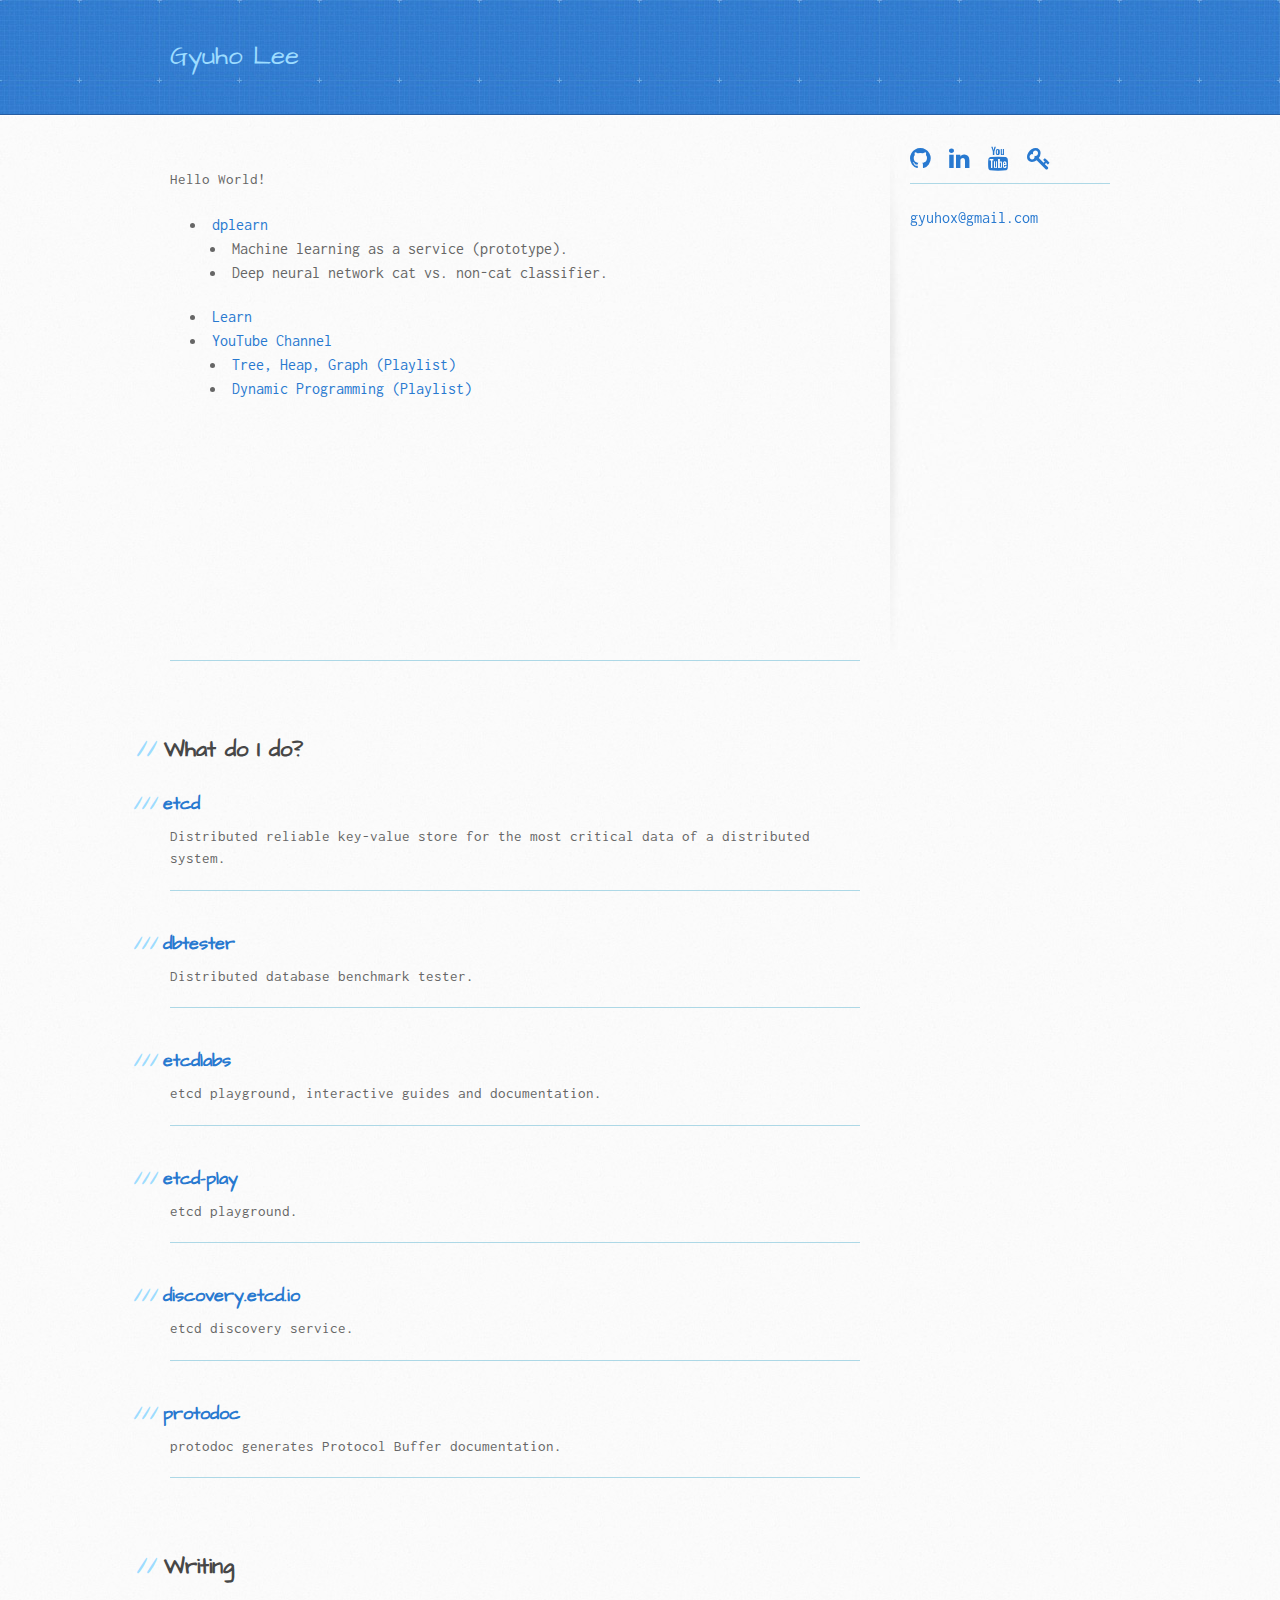
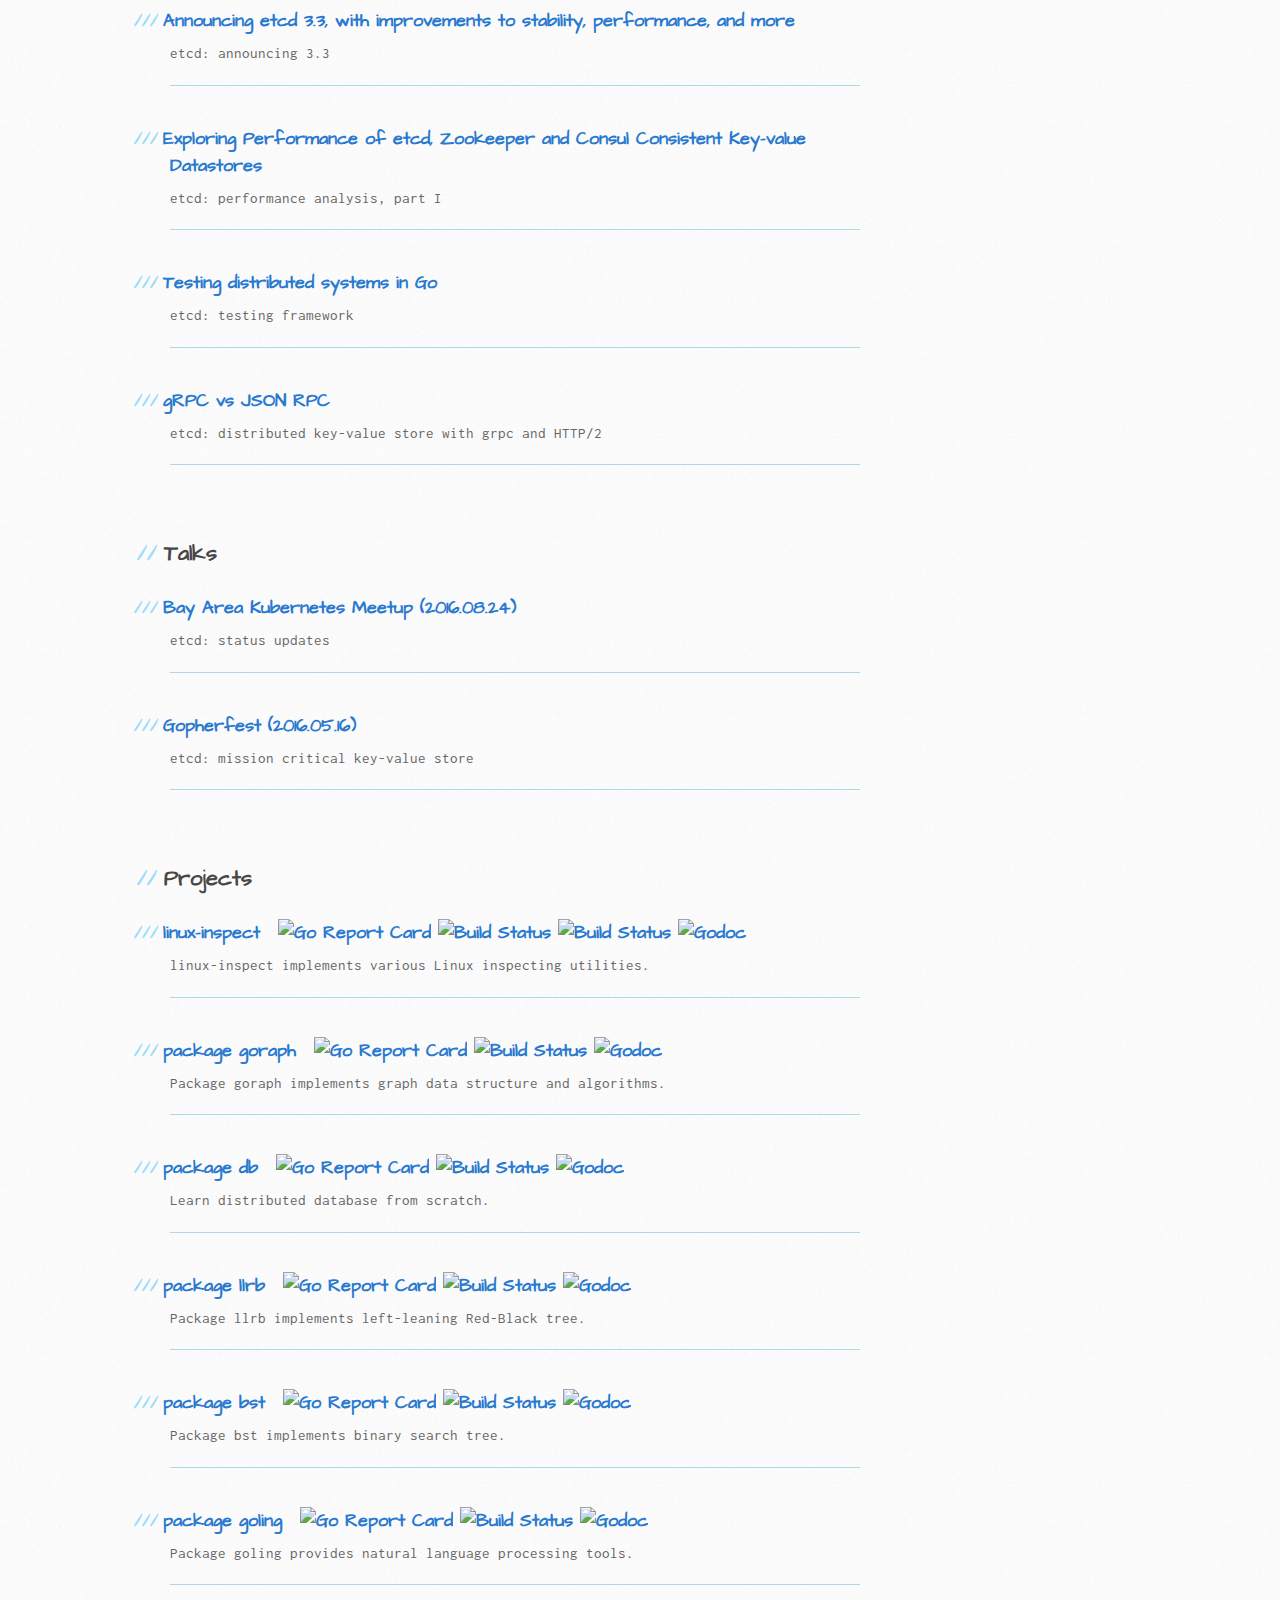
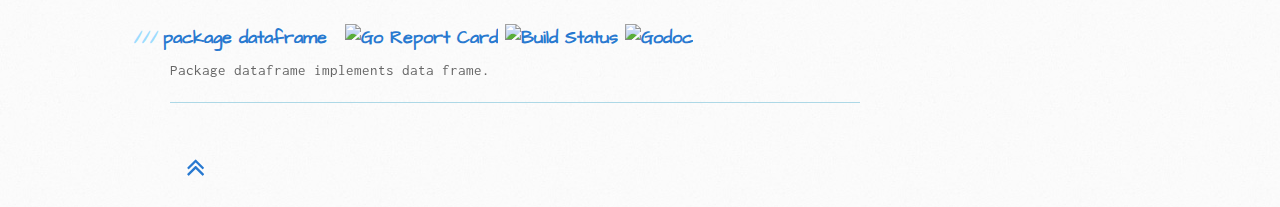
==== index.html @ d78c3a95 "*: update" ====
<!DOCTYPE html>
<html>

<head>
    <meta charset='utf-8'>
    <meta http-equiv="X-UA-Compatible" content="chrome=1">
    <meta name="viewport" content="width=device-width, initial-scale=1, maximum-scale=1">
    <link href='https://fonts.googleapis.com/css?family=Architects+Daughter' rel='stylesheet' type='text/css'>
    <link rel="stylesheet" type="text/css" href="stylesheets/stylesheet.css" media="screen" />
    <link rel="stylesheet" type="text/css" href="stylesheets/pygment_trac.css" media="screen" />
    <link rel="stylesheet" type="text/css" href="stylesheets/print.css" media="print" />
    <link href="//maxcdn.bootstrapcdn.com/font-awesome/4.7.0/css/font-awesome.min.css" rel="stylesheet">
    <link type="text/css" rel="stylesheet" href="http://fonts.googleapis.com/css?family=Inconsolata">
    <style type="text/css">
    body {
        font-family: "Inconsolata", Courier, monospace;
    }

    td,
    th {
        text-align: center;
        vertical-align: middle;
    }

    .special {
        font-family: 'Inconsolata', Courier, monospace;;
        font-size: 16px;
    }

    .thetitle {
        font-family: 'Inconsolata', Courier, monospace;;
        font-weight: 700;
        font-size: 16px;
    }

    .highlight_blue {
        color: #286500;
        font-family: 'Inconsolata', Courier, monospace;;
        font-weight: 400;
        background-color: #EBF5FF;
    }

    .color_text {
        color: #FFFFFF;
        font-family: 'Inconsolata', Courier, monospace;;
        font-weight: 400;
        font-size: 22px;
    }

    .color {
        border: 1px solid #286500;
        color: #286500;
        background-color: #C2E0FF;
    }

    .navbar.transparent.navbar-inverse {
        -khtml-opacity: .85;
        -moz-opacity: .85;
        -ms-filter: ”alpha(opacity=85)”;
        filter: alpha(opacity=85);
        filter: progid: DXImageTransform.Microsoft.Alpha(opacity=0.85);
        opacity: .85;
    }

    .navbar a:hover {
        color: #0000E6 !important;
    }

    hr {
        border: solid #ADD8E6;
        size: 0.5px;
        border-width: 1px 0 0;
        clear: both;
        margin: 12px 0;
        height: 0;
    }
    </style>
    <title>Gyuho Lee</title>
</head>

<body>
    <header>
        <div class="inner">
            <h2>Gyuho Lee</h2>
        </div>
    </header>
    <div id="content-wrapper">
        <div class="inner clearfix">
            <section id="main-content">
                <br>Hello World!
                <br>
                <br>
                <ul>
                    <li class="special"><a href="https://github.com/gyuho/dplearn" target="_blank"><b>dplearn</b></a>
                    <ul>
                        <li class="special">Machine learning as a service (prototype).</li>
                        <li class="special">Deep neural network cat vs. non-cat classifier.</li>
                    </ul>
                    <li class="special"><a href="https://github.com/gyuho/learn" target="_blank"><b>Learn</b></a>
                    </li>
                    <li class="special"><a href="https://youtube.com/c/GyuhoLeeLearn" target="_blank">YouTube Channel</a>
                    </li>
                    <ul>
                        <li class="special"><a href="http://www.youtube.com/watch?v=NdfIfxTsVDo&list=PLT6aABhFfinvsSn1H195JLuHaXNS6UVhf" target="_blank">Tree, Heap, Graph (Playlist)</a>
                        </li>
                        <li class="special"><a href="https://www.youtube.com/watch?v=aEIhvv5p-V8&index=2&list=PLT6aABhFfintuJlJ1HsSG2Qs13fdxP5T9" target="_blank">Dynamic Programming (Playlist)</a>
                        </li>
                    </ul>
                </ul>
                <iframe width="420" height="220" src="//www.youtube.com/embed/ImMnYq2zP4Y?list=PLT6aABhFfinvsSn1H195JLuHaXNS6UVhf" frameborder="0" allowfullscreen></iframe>

                <hr>

                <br><br>
                <h2>What do I do?</h2>
                <h3 class="thetitle"><a href="https://github.com/coreos/etcd" target="_blank">etcd</a> &thinsp;
                </h3>
                <p>Distributed reliable key-value store for the most critical data of a distributed system.</p>
                <hr>

                <h3 class="thetitle"><a href="https://github.com/coreos/dbtester" target="_blank">dbtester</a> &thinsp;
                </h3>
                <p>Distributed database benchmark tester.</p>
                <hr>

                <h3 class="thetitle"><a href="https://github.com/coreos/etcdlabs" target="_blank">etcdlabs</a> &thinsp;
                </h3>
                <p>etcd playground, interactive guides and documentation.</p>
                <hr>

                <h3 class="thetitle"><a href="https://github.com/coreos/etcd-play" target="_blank">etcd-play</a> &thinsp;
                </h3>
                <p>etcd playground.</p>
                <hr>

                <h3 class="thetitle"><a href="https://github.com/coreos/discovery.etcd.io" target="_blank">discovery.etcd.io</a> &thinsp;
                </h3>
                <p>etcd discovery service.</p>
                <hr>

                <h3 class="thetitle"><a href="https://github.com/coreos/protodoc" target="_blank">protodoc</a> &thinsp;
                </h3>
                <p>protodoc generates Protocol Buffer documentation.</p>
                <hr>

                <br><br>
                <h2>Writing</h2>
                <h3 class="thetitle"><a href="https://coreos.com/blog/announcing-etcd-3.3" target="_blank">Announcing etcd 3.3, with improvements to stability, performance, and more</a> &thinsp;
                </h3>
                <p>etcd: announcing 3.3</p>
                <hr>
                <h3 class="thetitle"><a href="https://coreos.com/blog/performance-of-etcd.html" target="_blank">Exploring Performance of etcd, Zookeeper and Consul Consistent Key-value Datastores</a> &thinsp;
                </h3>
                <p>etcd: performance analysis, part I</p>
                <hr>
                <h3 class="thetitle"><a href="https://blog.gopheracademy.com/advent-2016/testing-distributed-systems-in-go/" target="_blank">Testing distributed systems in Go</a> &thinsp;
                </h3>
                <p>etcd: testing framework</p>
                <hr>
                <h3 class="thetitle"><a href="https://blog.gopheracademy.com/advent-2015/etcd-distributed-key-value-store-with-grpc-http2" target="_blank">gRPC vs JSON RPC</a> &thinsp;
                </h3>
                <p>etcd: distributed key-value store with grpc and HTTP/2</p>
                <hr>

                <br>
                <br>
                <h2>Talks</h2>
                <h3 class="thetitle"><a href="https://github.com/gyuho/presentations/tree/master/20160824-kubernetes-etcd" target="_blank">Bay Area Kubernetes Meetup (2016.08.24)</a> &thinsp;
                </h3>
                <p>etcd: status updates</p>
                <hr>
                <h3 class="thetitle"><a href="https://github.com/gyuho/presentations/tree/master/20160516-gopherfest-etcd" target="_blank">Gopherfest (2016.05.16)</a> &thinsp;
                </h3>
                <p>etcd: mission critical key-value store</p>
                <hr>

                <br><br>
                <h2>Projects</h2>
                <h3 class="thetitle"><a href="https://github.com/gyuho/linux-inspect" target="_blank">linux-inspect</a> &thinsp;
                <a href="https://goreportcard.com/report/github.com/gyuho/linux-inspect"><img src="https://camo.githubusercontent.com/5d555a180763f8ce2819b44d2715c501bd448de2/68747470733a2f2f676f7265706f7274636172642e636f6d2f62616467652f6769746875622e636f6d2f677975686f2f6c696e75782d696e73706563743f7374796c653d666c61742d737175617265" alt="Go Report Card" data-canonical-src="https://goreportcard.com/badge/github.com/gyuho/linux-inspect?style=flat-square" style="max-width:100%;"></a>
                <a href="https://travis-ci.org/gyuho/linux-inspect"><img src="https://camo.githubusercontent.com/d65935c966630b567f6fa9637602330c527e77ed/68747470733a2f2f696d672e736869656c64732e696f2f7472617669732f677975686f2f6c696e75782d696e73706563742e7376673f7374796c653d666c61742d737175617265" alt="Build Status" data-canonical-src="https://img.shields.io/travis/gyuho/linux-inspect.svg?style=flat-square" style="max-width:100%;"></a>
                <a href="https://semaphoreci.com/gyuho/linux-inspect"><img src="https://camo.githubusercontent.com/c398b98b5f3c53ce2d57d6e1a44cf84f8108b43b/68747470733a2f2f73656d6170686f726563692e636f6d2f6170692f76312f677975686f2f6c696e75782d696e73706563742f6272616e636865732f6d61737465722f736869656c64735f62616467652e737667" alt="Build Status" data-canonical-src="https://semaphoreci.com/api/v1/gyuho/linux-inspect/branches/master/shields_badge.svg" style="max-width:100%;"></a>
                <a href="https://godoc.org/github.com/gyuho/linux-inspect"><img src="https://camo.githubusercontent.com/5986223ab85b4d7d9ec311c65a8b8af8ee8a4bc5/68747470733a2f2f696d672e736869656c64732e696f2f62616467652f676f646f632d646f63756d656e746174696f6e2d626c75652e7376673f7374796c653d666c61742d737175617265" alt="Godoc" data-canonical-src="https://img.shields.io/badge/godoc-documentation-blue.svg?style=flat-square" style="max-width:100%;"></a>
                </h3>
                <p>linux-inspect implements various Linux inspecting utilities.</p>
                <hr>

                <h3 class="thetitle"><a href="https://github.com/gyuho/goraph" target="_blank">package goraph</a> &thinsp;
                <a href="https://goreportcard.com/report/github.com/gyuho/goraph"><img src="https://camo.githubusercontent.com/4e1bf2922145932aaed36876346e83d002cad6f3/68747470733a2f2f676f7265706f7274636172642e636f6d2f62616467652f6769746875622e636f6d2f677975686f2f676f726170683f7374796c653d666c61742d737175617265" alt="Go Report Card" data-canonical-src="https://goreportcard.com/badge/github.com/gyuho/goraph?style=flat-square" style="max-width:100%;"></a>
                <a href="https://travis-ci.org/gyuho/goraph"><img src="https://camo.githubusercontent.com/330ac010770a154537c596266cf6d3e59b4e134b/68747470733a2f2f696d672e736869656c64732e696f2f7472617669732f677975686f2f676f726170682e7376673f7374796c653d666c61742d737175617265" alt="Build Status" data-canonical-src="https://img.shields.io/travis/gyuho/goraph.svg?style=flat-square" style="max-width:100%;"></a>
                <a href="https://godoc.org/github.com/gyuho/goraph"><img src="https://camo.githubusercontent.com/5986223ab85b4d7d9ec311c65a8b8af8ee8a4bc5/68747470733a2f2f696d672e736869656c64732e696f2f62616467652f676f646f632d646f63756d656e746174696f6e2d626c75652e7376673f7374796c653d666c61742d737175617265" alt="Godoc" data-canonical-src="https://img.shields.io/badge/godoc-documentation-blue.svg?style=flat-square" style="max-width:100%;"></a>
                </h3>
                <p>Package goraph implements graph data structure and algorithms.</p>
                <hr>

                <h3 class="thetitle"><a href="https://github.com/gyuho/db" target="_blank">package db</a> &thinsp;
                <a href="https://goreportcard.com/report/github.com/gyuho/db"><img src="https://camo.githubusercontent.com/7107f42b9d67436ce9a9d61c0f968e2399230a73/68747470733a2f2f676f7265706f7274636172642e636f6d2f62616467652f6769746875622e636f6d2f677975686f2f64623f7374796c653d666c61742d737175617265" alt="Go Report Card" data-canonical-src="https://goreportcard.com/badge/github.com/gyuho/db?style=flat-square" style="max-width:100%;"></a>
                <a href="https://travis-ci.org/gyuho/db"><img src="https://camo.githubusercontent.com/a3ba9493a6052799d8a85822b6bfe683d952c2b3/68747470733a2f2f696d672e736869656c64732e696f2f7472617669732f677975686f2f64622e7376673f7374796c653d666c61742d737175617265" alt="Build Status" data-canonical-src="https://img.shields.io/travis/gyuho/db.svg?style=flat-square" style="max-width:100%;"></a>
                <a href="https://godoc.org/github.com/gyuho/db"><img src="https://camo.githubusercontent.com/5986223ab85b4d7d9ec311c65a8b8af8ee8a4bc5/68747470733a2f2f696d672e736869656c64732e696f2f62616467652f676f646f632d646f63756d656e746174696f6e2d626c75652e7376673f7374796c653d666c61742d737175617265" alt="Godoc" data-canonical-src="https://img.shields.io/badge/godoc-documentation-blue.svg?style=flat-square" style="max-width:100%;"></a>
                </h3>
                <p>Learn distributed database from scratch.</p>
                <hr>

                <h3 class="thetitle"><a href="https://github.com/gyuho/llrb" target="_blank">package llrb</a> &thinsp;
                <a href="https://goreportcard.com/report/github.com/gyuho/llrb"><img src="https://camo.githubusercontent.com/a4ab9911a2c8b4e21833f84b154ecbff38fb00d8/68747470733a2f2f676f7265706f7274636172642e636f6d2f62616467652f6769746875622e636f6d2f677975686f2f6c6c72623f7374796c653d666c61742d737175617265" alt="Go Report Card" data-canonical-src="https://goreportcard.com/badge/github.com/gyuho/llrb?style=flat-square" style="max-width:100%;"></a>
                <a href="https://travis-ci.org/gyuho/llrb"><img src="https://camo.githubusercontent.com/0bf5b34ec506a2b9ebfee709fb8671e422ca2f50/68747470733a2f2f696d672e736869656c64732e696f2f7472617669732f677975686f2f6c6c72622e7376673f7374796c653d666c61742d737175617265" alt="Build Status" data-canonical-src="https://img.shields.io/travis/gyuho/llrb.svg?style=flat-square" style="max-width:100%;"></a>
                <a href="https://godoc.org/github.com/gyuho/llrb"><img src="https://camo.githubusercontent.com/5986223ab85b4d7d9ec311c65a8b8af8ee8a4bc5/68747470733a2f2f696d672e736869656c64732e696f2f62616467652f676f646f632d646f63756d656e746174696f6e2d626c75652e7376673f7374796c653d666c61742d737175617265" alt="Godoc" data-canonical-src="https://img.shields.io/badge/godoc-documentation-blue.svg?style=flat-square" style="max-width:100%;"></a>
                </h3>
                <p>Package llrb implements left-leaning Red-Black tree.</p>
                <hr>

                <h3 class="thetitle"><a href="https://github.com/gyuho/bst" target="_blank">package bst</a> &thinsp;
                <a href="https://goreportcard.com/report/github.com/gyuho/bst"><img src="https://camo.githubusercontent.com/5cb9d10e1e3dafe578513b61b21b6aefd237c63e/68747470733a2f2f676f7265706f7274636172642e636f6d2f62616467652f6769746875622e636f6d2f677975686f2f6273743f7374796c653d666c61742d737175617265" alt="Go Report Card" data-canonical-src="https://goreportcard.com/badge/github.com/gyuho/bst?style=flat-square" style="max-width:100%;"></a>
                <a href="https://travis-ci.org/gyuho/bst"><img src="https://camo.githubusercontent.com/2ee0be16a70287ebe74040ab260ca09e997acc09/68747470733a2f2f696d672e736869656c64732e696f2f7472617669732f677975686f2f6273742e7376673f7374796c653d666c61742d737175617265" alt="Build Status" data-canonical-src="https://img.shields.io/travis/gyuho/bst.svg?style=flat-square" style="max-width:100%;"></a>
                <a href="https://godoc.org/github.com/gyuho/bst"><img src="https://camo.githubusercontent.com/5986223ab85b4d7d9ec311c65a8b8af8ee8a4bc5/68747470733a2f2f696d672e736869656c64732e696f2f62616467652f676f646f632d646f63756d656e746174696f6e2d626c75652e7376673f7374796c653d666c61742d737175617265" alt="Godoc" data-canonical-src="https://img.shields.io/badge/godoc-documentation-blue.svg?style=flat-square" style="max-width:100%;"></a>
                </h3>
                <p>Package bst implements binary search tree.</p>
                <hr>

                <h3 class="thetitle"><a href="https://github.com/gyuho/goling" target="_blank">package goling</a> &thinsp;
                <a href="https://goreportcard.com/report/github.com/gyuho/goling"><img src="https://camo.githubusercontent.com/d3f70e07b775cd545bef6b81d2f209ad51d7c952/68747470733a2f2f676f7265706f7274636172642e636f6d2f62616467652f6769746875622e636f6d2f677975686f2f676f6c696e673f7374796c653d666c61742d737175617265" alt="Go Report Card" data-canonical-src="https://goreportcard.com/badge/github.com/gyuho/goling?style=flat-square" style="max-width:100%;"></a>
                <a href="https://travis-ci.org/gyuho/goling"><img src="https://camo.githubusercontent.com/baf18d2b693a431d95b433ede3b7f969f77c0afe/68747470733a2f2f696d672e736869656c64732e696f2f7472617669732f677975686f2f676f6c696e672e7376673f7374796c653d666c61742d737175617265" alt="Build Status" data-canonical-src="https://img.shields.io/travis/gyuho/goling.svg?style=flat-square" style="max-width:100%;"></a>
                <a href="https://godoc.org/github.com/gyuho/goling"><img src="https://camo.githubusercontent.com/5986223ab85b4d7d9ec311c65a8b8af8ee8a4bc5/68747470733a2f2f696d672e736869656c64732e696f2f62616467652f676f646f632d646f63756d656e746174696f6e2d626c75652e7376673f7374796c653d666c61742d737175617265" alt="Godoc" data-canonical-src="https://img.shields.io/badge/godoc-documentation-blue.svg?style=flat-square" style="max-width:100%;"></a>
                </h3>
                <p>Package goling provides natural language processing tools.</p>
                <hr>

                <h3 class="thetitle"><a href="https://github.com/gyuho/dataframe" target="_blank">package dataframe</a> &thinsp;
                <a href="https://goreportcard.com/report/github.com/gyuho/dataframe"><img src="https://camo.githubusercontent.com/3a8b36e18fc55ba46ca813d058fd2c87322889fd/68747470733a2f2f676f7265706f7274636172642e636f6d2f62616467652f6769746875622e636f6d2f677975686f2f646174616672616d653f7374796c653d666c61742d737175617265" alt="Go Report Card" data-canonical-src="https://goreportcard.com/badge/github.com/gyuho/dataframe?style=flat-square" style="max-width:100%;"></a>
                <a href="https://travis-ci.org/gyuho/dataframe"><img src="https://camo.githubusercontent.com/92406fd638f1ca933a1979a2d02d33c274e556ad/68747470733a2f2f696d672e736869656c64732e696f2f7472617669732f677975686f2f646174616672616d652e7376673f7374796c653d666c61742d737175617265" alt="Build Status" data-canonical-src="https://img.shields.io/travis/gyuho/dataframe.svg?style=flat-square" style="max-width:100%;"></a>
                <a href="https://godoc.org/github.com/gyuho/dataframe"><img src="https://camo.githubusercontent.com/5986223ab85b4d7d9ec311c65a8b8af8ee8a4bc5/68747470733a2f2f696d672e736869656c64732e696f2f62616467652f676f646f632d646f63756d656e746174696f6e2d626c75652e7376673f7374796c653d666c61742d737175617265" alt="Godoc" data-canonical-src="https://img.shields.io/badge/godoc-documentation-blue.svg?style=flat-square" style="max-width:100%;"></a>
                </h3>
                <p>Package dataframe implements data frame.</p>
                <hr>

                <br>&thinsp;
                <a href="#top"><i class="fa fa-angle-double-up fa-2x"></i></a>
            </section>
            <aside id="sidebar">
                <a href="https://github.com/gyuho" target="_blank"><i class="fa fa-github fa-2x"></i></a> &thinsp;
                <a href="https://linkedin.com/in/gyuho" target="_blank"><i class="fa fa-linkedin fa-2x"></i></a> &thinsp;
                <a href="https://youtube.com/c/GyuhoLeeLearn" target="_blank"><i class="fa fa-youtube fa-2x"></i></a> &thinsp;
                <a href="https://keybase.io/gyuho" target="_blank"><i class="fa fa-key fa-2x"></i></a> &thinsp;
                <!-- <a href="https://twitter.com/gyuhox" target="_blank"><i class="fa fa-twitter fa-2x"></i></a> &thinsp; -->
                <hr>
                <p class="special"><a href="mailto:gyuhox@gmail.com" target="_blank"><i>gyuhox@gmail.com</i></a></p>
            </aside>
        </div>
    </div>
</body>

</html>
---- stylesheets/stylesheet.css ----
/* http://meyerweb.com/eric/tools/css/reset/ 
   v2.0 | 20110126
   License: none (public domain)
*/
html, body, div, span, applet, object, iframe,
h1, h2, h3, h4, h5, h6, p, blockquote, pre,
a, abbr, acronym, address, big, cite, code,
del, dfn, em, img, ins, kbd, q, s, samp,
small, strike, strong, sub, sup, tt, var,
b, u, i, center,
dl, dt, dd, ol, ul, li,
fieldset, form, label, legend,
table, caption, tbody, tfoot, thead, tr, th, td,
article, aside, canvas, details, embed, 
figure, figcaption, footer, header, hgroup, 
menu, nav, output, ruby, section, summary,
time, mark, audio, video {
	margin: 0;
	padding: 0;
	border: 0;
	font-size: 100%;
	font: inherit;
	vertical-align: baseline;
}
/* HTML5 display-role reset for older browsers */
article, aside, details, figcaption, figure, 
footer, header, hgroup, menu, nav, section {
	display: block;
}
body {
	line-height: 1;
}
ol, ul {
	list-style: none;
}
blockquote, q {
	quotes: none;
}
blockquote:before, blockquote:after,
q:before, q:after {
	content: '';
	content: none;
}
table {
	border-collapse: collapse;
	border-spacing: 0;
}

/* LAYOUT STYLES */
body {
  font-size: 15px;
  line-height: 1.5; 
  background: #fafafa url(../images/body-bg.jpg) 0 0 repeat;
  font-family: 'Helvetica Neue', Helvetica, Arial, serif;
  font-weight: 400;
  color: #666;
}

a {
  color: #2879d0;
}
a:hover {
  color: #2268b2;
}

header {
  padding-top: 40px;
  padding-bottom: 40px;
  font-family: 'Architects Daughter', 'Helvetica Neue', Helvetica, Arial, serif; 
  background: #2e7bcf url(../images/header-bg.jpg) 0 0 repeat-x;
  border-bottom: solid 1px #275da1;
}

header h1 {
  letter-spacing: -1px;
  font-size: 72px;
  color: #fff;
  line-height: 1;
  margin-bottom: 0.2em;
  width: 540px;
}

header h2 {
  font-size: 26px;
  color: #9ddcff;
  font-weight: normal;
  line-height: 1.3;
  width: 540px;
  letter-spacing: 0;
}

.inner {
  position: relative;
  width: 940px;
  margin: 0 auto;
}

#content-wrapper {
  border-top: solid 1px #fff;
  padding-top: 30px;
}

#main-content {
  width: 690px;
  float: left;
}

#main-content img {
  max-width: 100%;
}

aside#sidebar {
  width: 200px;
  padding-left: 20px;
  min-height: 504px;
  float: right;
  background: transparent url(../images/sidebar-bg.jpg) 0 0 no-repeat;
  font-size: 12px;
  line-height: 1.3;
}

aside#sidebar p.repo-owner,
aside#sidebar p.repo-owner a {
  font-weight: bold;
}

#downloads {
  margin-bottom: 40px;
}

a.button {
  width: 134px;
  height: 58px;
  line-height: 1.2;
  font-size: 23px;
  color: #fff;
  padding-left: 68px;
  padding-top: 22px;
  font-family: 'Architects Daughter', 'Helvetica Neue', Helvetica, Arial, serif; 
}
a.button small {
  display: block;
  font-size: 11px;
}
header a.button {
  position: absolute;
  right: 0;
  top: 0;
  background: transparent url(../images/github-button.png) 0 0 no-repeat;
}
aside a.button {
  width: 138px;
  padding-left: 64px;
  display: block;
  background: transparent url(../images/download-button.png) 0 0 no-repeat;
  margin-bottom: 20px;
  font-size: 21px;
}

code, pre {
  font-family: Monaco, "Bitstream Vera Sans Mono", "Lucida Console", Terminal, monospace;
  color: #222;
  margin-bottom: 30px;
  font-size: 13px;
}

code {
  background-color: #f2f8fc;
  border: solid 1px #dbe7f3;
  padding: 0 3px;
}

pre {
  padding: 20px;
  background: #fff;
  text-shadow: none;
  overflow: auto;
  border: solid 1px #f2f2f2;
}
pre code {
  color: #2879d0;
  background-color: #fff;
  border: none;
  padding: 0;
}

ul, ol, dl {
  margin-bottom: 20px;
}


/* COMMON STYLES */

hr {
  height: 1px;
  line-height: 1px;
  margin-top: 1em;
  padding-bottom: 1em;
  border: none;
  background: transparent 0 0 no-repeat;
}

table {
  width: 100%;
  border: 1px solid #ebebeb;
}

th {
  font-weight: 500;
}

td {
  border: 1px solid #ebebeb;
  text-align: center; 
  font-weight: 300;
}

form {
  background: #f2f2f2;
  padding: 20px;
  
}


/* GENERAL ELEMENT TYPE STYLES */

#main-content h1 {
  font-family: 'Architects Daughter', 'Helvetica Neue', Helvetica, Arial, serif; 
  font-size: 2.8em;
  letter-spacing: -1px;
  color: #474747;
} 

#main-content h1:before {
  content: "/";
  color: #9ddcff;
  padding-right: 0.3em;
  margin-left: -0.9em;
}

#main-content h2 {
  font-family: 'Architects Daughter', 'Helvetica Neue', Helvetica, Arial, serif; 
  font-size: 22px;
  font-weight: bold;
  margin-bottom: 8px;
  color: #474747;
} 
#main-content h2:before {
  content: "//";
  color: #9ddcff;
  padding-right: 0.3em;
  margin-left: -1.5em;
}

#main-content h3 {
  font-family: 'Architects Daughter', 'Helvetica Neue', Helvetica, Arial, serif; 
  font-size: 18px;
  font-weight: bold;
  margin-top: 24px;
  margin-bottom: 8px;
  color: #474747;
} 
 
#main-content h3:before {
  content: "///";
  color: #9ddcff;
  padding-right: 0.3em;
  margin-left: -2em;
}

#main-content h4 {
  font-family: 'Architects Daughter', 'Helvetica Neue', Helvetica, Arial, serif; 
  font-size: 15px;
  font-weight: bold;
  color: #474747;
} 

h4:before {
  content: "////";
  color: #9ddcff;
  padding-right: 0.3em;
  margin-left: -2.8em;
}

#main-content h5 {
  font-family: 'Architects Daughter', 'Helvetica Neue', Helvetica, Arial, serif; 
  font-size: 14px;
  color: #474747;
} 
h5:before {
  content: "/////";
  color: #9ddcff;
  padding-right: 0.3em;
  margin-left: -3.2em;
}

#main-content h6 {
  font-family: 'Architects Daughter', 'Helvetica Neue', Helvetica, Arial, serif; 
  font-size: .8em;
  color: #474747;
} 
h6:before {
  content: "//////";
  color: #9ddcff;
  padding-right: 0.3em;
  margin-left: -3.7em;
}

p {
  margin-bottom: 20px;
}
 
a {
  text-decoration: none;
}

p a {
  font-weight: 400;
}

blockquote {
  font-size: 1.6em;
  border-left: 10px solid #e9e9e9;
  margin-bottom: 20px;
  padding: 0 0 0 30px;
}

ul {
  list-style: disc inside;
  padding-left: 20px;
}

ol {
  list-style: decimal inside;
  padding-left: 3px;
}

dl dd {
  font-style: italic;
  font-weight: 100;
}

footer {
  background: transparent 0 0 no-repeat;
  margin-top: 40px;
  padding-top: 20px;
  padding-bottom: 30px;
  font-size: 13px;
  color: #aaa;
}

footer a {
  color: #666;
}
footer a:hover {
  color: #444;
}

/* MISC */
.clearfix:after {
  clear: both;
  content: '.';
  display: block;
  visibility: hidden;
  height: 0;
}

.clearfix {display: inline-block;}
* html .clearfix {height: 1%;}
.clearfix {display: block;}

/* #Media Queries
================================================== */

/* Smaller than standard 960 (devices and browsers) */
@media only screen and (max-width: 959px) {}

/* Tablet Portrait size to standard 960 (devices and browsers) */
@media only screen and (min-width: 768px) and (max-width: 959px) {
  .inner {
    width: 740px;
  }
  header h1, header h2 {
    width: 340px;
  }
  header h1 {
    font-size: 60px;
  }
  header h2 {
    font-size: 30px;
  }
  #main-content {
    width: 490px;
  }
  #main-content h1:before,
  #main-content h2:before,
  #main-content h3:before,
  #main-content h4:before,
  #main-content h5:before,
  #main-content h6:before {
    content: none;
    padding-right: 0;
    margin-left: 0;
  }
}

/* All Mobile Sizes (devices and browser) */
@media only screen and (max-width: 767px) {
  .inner {
    width: 93%;
  }
  header {
    padding: 20px 0;
  }
  header .inner {
    position: relative;
  }
  header h1, header h2 {
    width: 100%;
  }
  header h1 {
    font-size: 48px;
  }
  header h2 {
    font-size: 24px;
  }
  header a.button {
    background-image: none;
    width: auto;
    height: auto;
    display: inline-block;
    margin-top: 15px;
    padding: 5px 10px;
    position: relative;
    text-align: center;
    font-size: 13px;
    line-height: 1;
    background-color: #9ddcff;
    color: #2879d0;
    -moz-border-radius: 5px;
    -webkit-border-radius: 5px;                     
    border-radius: 5px;    
  }
  header a.button small {
    font-size: 13px;
    display: inline;
  }
  #main-content,
  aside#sidebar {
    float: none;
    width: 100% ! important;
  }
  aside#sidebar {
    background-image: none;
    margin-top: 20px;
    border-top: solid 1px #ddd;
    padding: 20px 0;
    min-height: 0;
  }
  aside#sidebar a.button {
    display: none;
  }
  #main-content h1:before,
  #main-content h2:before,
  #main-content h3:before,
  #main-content h4:before,
  #main-content h5:before,
  #main-content h6:before {
    content: none;
    padding-right: 0;
    margin-left: 0;
  }
}

/* Mobile Landscape Size to Tablet Portrait (devices and browsers) */
@media only screen and (min-width: 480px) and (max-width: 767px) {}

/* Mobile Portrait Size to Mobile Landscape Size (devices and browsers) */
@media only screen and (max-width: 479px) {}
---- stylesheets/pygment_trac.css ----
.highlight  { background: #ffffff; }
.highlight .c { color: #999988; font-style: italic } /* Comment */
.highlight .err { color: #a61717; background-color: #e3d2d2 } /* Error */
.highlight .k { font-weight: bold } /* Keyword */
.highlight .o { font-weight: bold } /* Operator */
.highlight .cm { color: #999988; font-style: italic } /* Comment.Multiline */
.highlight .cp { color: #999999; font-weight: bold } /* Comment.Preproc */
.highlight .c1 { color: #999988; font-style: italic } /* Comment.Single */
.highlight .cs { color: #999999; font-weight: bold; font-style: italic } /* Comment.Special */
.highlight .gd { color: #000000; background-color: #ffdddd } /* Generic.Deleted */
.highlight .gd .x { color: #000000; background-color: #ffaaaa } /* Generic.Deleted.Specific */
.highlight .ge { font-style: italic } /* Generic.Emph */
.highlight .gr { color: #aa0000 } /* Generic.Error */
.highlight .gh { color: #999999 } /* Generic.Heading */
.highlight .gi { color: #000000; background-color: #ddffdd } /* Generic.Inserted */
.highlight .gi .x { color: #000000; background-color: #aaffaa } /* Generic.Inserted.Specific */
.highlight .go { color: #888888 } /* Generic.Output */
.highlight .gp { color: #555555 } /* Generic.Prompt */
.highlight .gs { font-weight: bold } /* Generic.Strong */
.highlight .gu { color: #800080; font-weight: bold; } /* Generic.Subheading */
.highlight .gt { color: #aa0000 } /* Generic.Traceback */
.highlight .kc { font-weight: bold } /* Keyword.Constant */
.highlight .kd { font-weight: bold } /* Keyword.Declaration */
.highlight .kn { font-weight: bold } /* Keyword.Namespace */
.highlight .kp { font-weight: bold } /* Keyword.Pseudo */
.highlight .kr { font-weight: bold } /* Keyword.Reserved */
.highlight .kt { color: #445588; font-weight: bold } /* Keyword.Type */
.highlight .m { color: #009999 } /* Literal.Number */
.highlight .s { color: #d14 } /* Literal.String */
.highlight .na { color: #008080 } /* Name.Attribute */
.highlight .nb { color: #0086B3 } /* Name.Builtin */
.highlight .nc { color: #445588; font-weight: bold } /* Name.Class */
.highlight .no { color: #008080 } /* Name.Constant */
.highlight .ni { color: #800080 } /* Name.Entity */
.highlight .ne { color: #990000; font-weight: bold } /* Name.Exception */
.highlight .nf { color: #990000; font-weight: bold } /* Name.Function */
.highlight .nn { color: #555555 } /* Name.Namespace */
.highlight .nt { color: #000080 } /* Name.Tag */
.highlight .nv { color: #008080 } /* Name.Variable */
.highlight .ow { font-weight: bold } /* Operator.Word */
.highlight .w { color: #bbbbbb } /* Text.Whitespace */
.highlight .mf { color: #009999 } /* Literal.Number.Float */
.highlight .mh { color: #009999 } /* Literal.Number.Hex */
.highlight .mi { color: #009999 } /* Literal.Number.Integer */
.highlight .mo { color: #009999 } /* Literal.Number.Oct */
.highlight .sb { color: #d14 } /* Literal.String.Backtick */
.highlight .sc { color: #d14 } /* Literal.String.Char */
.highlight .sd { color: #d14 } /* Literal.String.Doc */
.highlight .s2 { color: #d14 } /* Literal.String.Double */
.highlight .se { color: #d14 } /* Literal.String.Escape */
.highlight .sh { color: #d14 } /* Literal.String.Heredoc */
.highlight .si { color: #d14 } /* Literal.String.Interpol */
.highlight .sx { color: #d14 } /* Literal.String.Other */
.highlight .sr { color: #009926 } /* Literal.String.Regex */
.highlight .s1 { color: #d14 } /* Literal.String.Single */
.highlight .ss { color: #990073 } /* Literal.String.Symbol */
.highlight .bp { color: #999999 } /* Name.Builtin.Pseudo */
.highlight .vc { color: #008080 } /* Name.Variable.Class */
.highlight .vg { color: #008080 } /* Name.Variable.Global */
.highlight .vi { color: #008080 } /* Name.Variable.Instance */
.highlight .il { color: #009999 } /* Literal.Number.Integer.Long */

.type-csharp .highlight .k { color: #0000FF }
.type-csharp .highlight .kt { color: #0000FF }
.type-csharp .highlight .nf { color: #000000; font-weight: normal }
.type-csharp .highlight .nc { color: #2B91AF }
.type-csharp .highlight .nn { color: #000000 }
.type-csharp .highlight .s { color: #A31515 }
.type-csharp .highlight .sc { color: #A31515 }
---- stylesheets/print.css ----
html, body, div, span, applet, object, iframe,
h1, h2, h3, h4, h5, h6, p, blockquote, pre,
a, abbr, acronym, address, big, cite, code,
del, dfn, em, img, ins, kbd, q, s, samp,
small, strike, strong, sub, sup, tt, var,
b, u, i, center,
dl, dt, dd, ol, ul, li,
fieldset, form, label, legend,
table, caption, tbody, tfoot, thead, tr, th, td,
article, aside, canvas, details, embed, 
figure, figcaption, footer, header, hgroup, 
menu, nav, output, ruby, section, summary,
time, mark, audio, video {
  margin: 0;
  padding: 0;
  border: 0;
  font-size: 100%;
  font: inherit;
  vertical-align: baseline;
}
/* HTML5 display-role reset for older browsers */
article, aside, details, figcaption, figure, 
footer, header, hgroup, menu, nav, section {
  display: block;
}
body {
  line-height: 1;
}
ol, ul {
  list-style: none;
}
blockquote, q {
  quotes: none;
}
blockquote:before, blockquote:after,
q:before, q:after {
  content: '';
  content: none;
}
table {
  border-collapse: collapse;
  border-spacing: 0;
}
body {
  font-size: 13px;
  line-height: 1.5; 
  font-family: 'Helvetica Neue', Helvetica, Arial, serif;
  color: #000;
}

a {
  color: #d5000d;
  font-weight: bold;
}

header {
  padding-top: 35px;
  padding-bottom: 10px;
}

header h1 {
  font-weight: bold;
  letter-spacing: -1px;
  font-size: 48px;
  color: #303030;
  line-height: 1.2;
}

header h2 {
  letter-spacing: -1px;
  font-size: 24px;
  color: #aaa;
  font-weight: normal;
  line-height: 1.3;
}
#downloads {
  display: none;
}
#main_content {
  padding-top: 20px;
}

code, pre {
  font-family: Monaco, "Bitstream Vera Sans Mono", "Lucida Console", Terminal;
  color: #222;
  margin-bottom: 30px;
  font-size: 12px;
}

code {
  padding: 0 3px;
}

pre {
  border: solid 1px #ddd;
  padding: 20px;
  overflow: auto;
}
pre code {
  padding: 0;
}

ul, ol, dl {
  margin-bottom: 20px;
}


/* COMMON STYLES */

table {
  width: 100%;
  border: 1px solid #ebebeb;
}

th {
  font-weight: 500;
}

td {
  border: 1px solid #ebebeb;
  text-align: center; 
  font-weight: 300;
}

form {
  background: #f2f2f2;
  padding: 20px;
  
}


/* GENERAL ELEMENT TYPE STYLES */

h1 {
  font-size: 2.8em;
} 

h2 {
  font-size: 22px;
  font-weight: bold;
  color: #303030;
  margin-bottom: 8px;
} 

h3 {
  color: #d5000d;
  font-size: 18px;
  font-weight: bold;
  margin-bottom: 8px;
} 
 
h4 {
  font-size: 16px;
  color: #303030;
  font-weight: bold;
} 

h5 {
  font-size: 1em;
  color: #303030;
} 

h6 {
  font-size: .8em;
  color: #303030;
} 

p {
  font-weight: 300;
  margin-bottom: 20px;
}
 
a {
  text-decoration: none;
}

p a {
  font-weight: 400;
}

blockquote {
  font-size: 1.6em;
  border-left: 10px solid #e9e9e9;
  margin-bottom: 20px;
  padding: 0 0 0 30px;
}

ul li {
  list-style: disc inside;
  padding-left: 20px;
}

ol li {
  list-style: decimal inside;
  padding-left: 3px;
}

dl dd {
  font-style: italic;
  font-weight: 100;
}

footer {
  margin-top: 40px;
  padding-top: 20px;
  padding-bottom: 30px;
  font-size: 13px;
  color: #aaa;
}

footer a {
  color: #666;
}

/* MISC */
.clearfix:after {
  clear: both;
  content: '.';
  display: block;
  visibility: hidden;
  height: 0;
}

.clearfix {display: inline-block;}
* html .clearfix {height: 1%;}
.clearfix {display: block;}
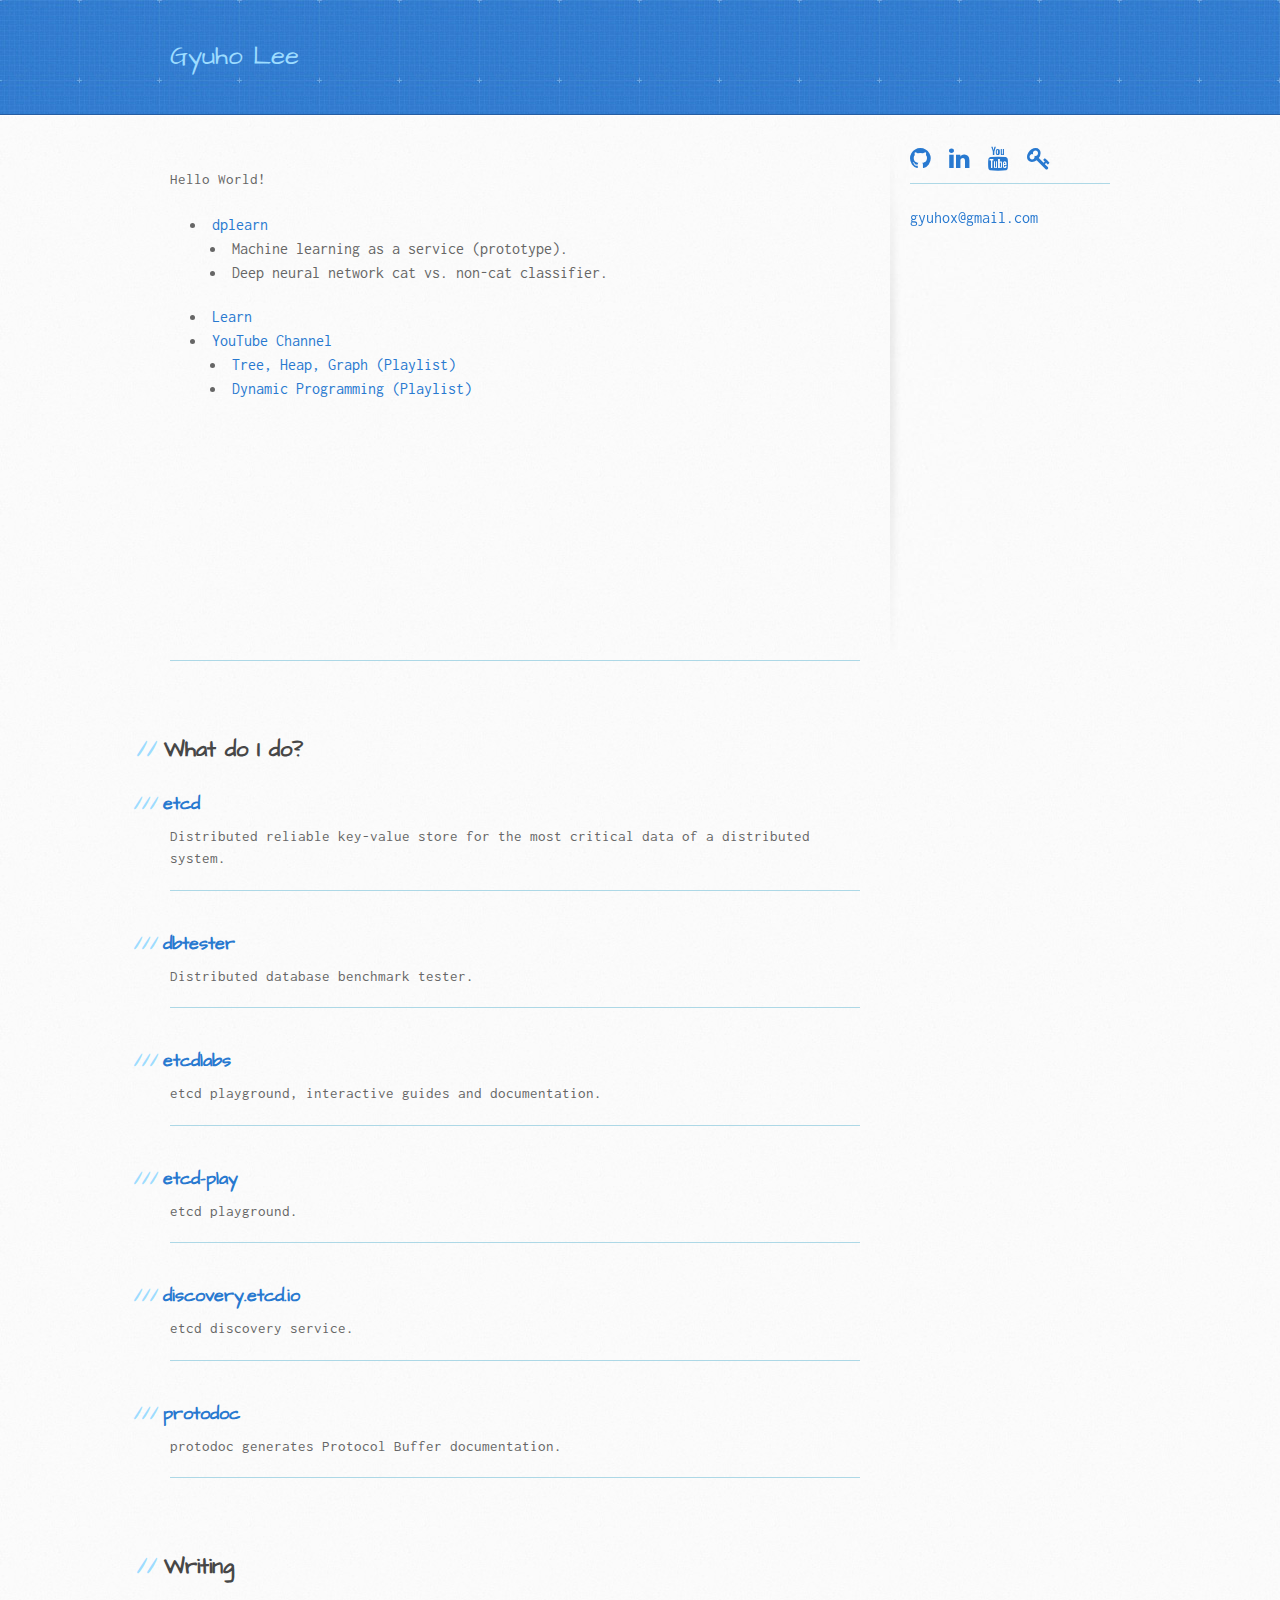
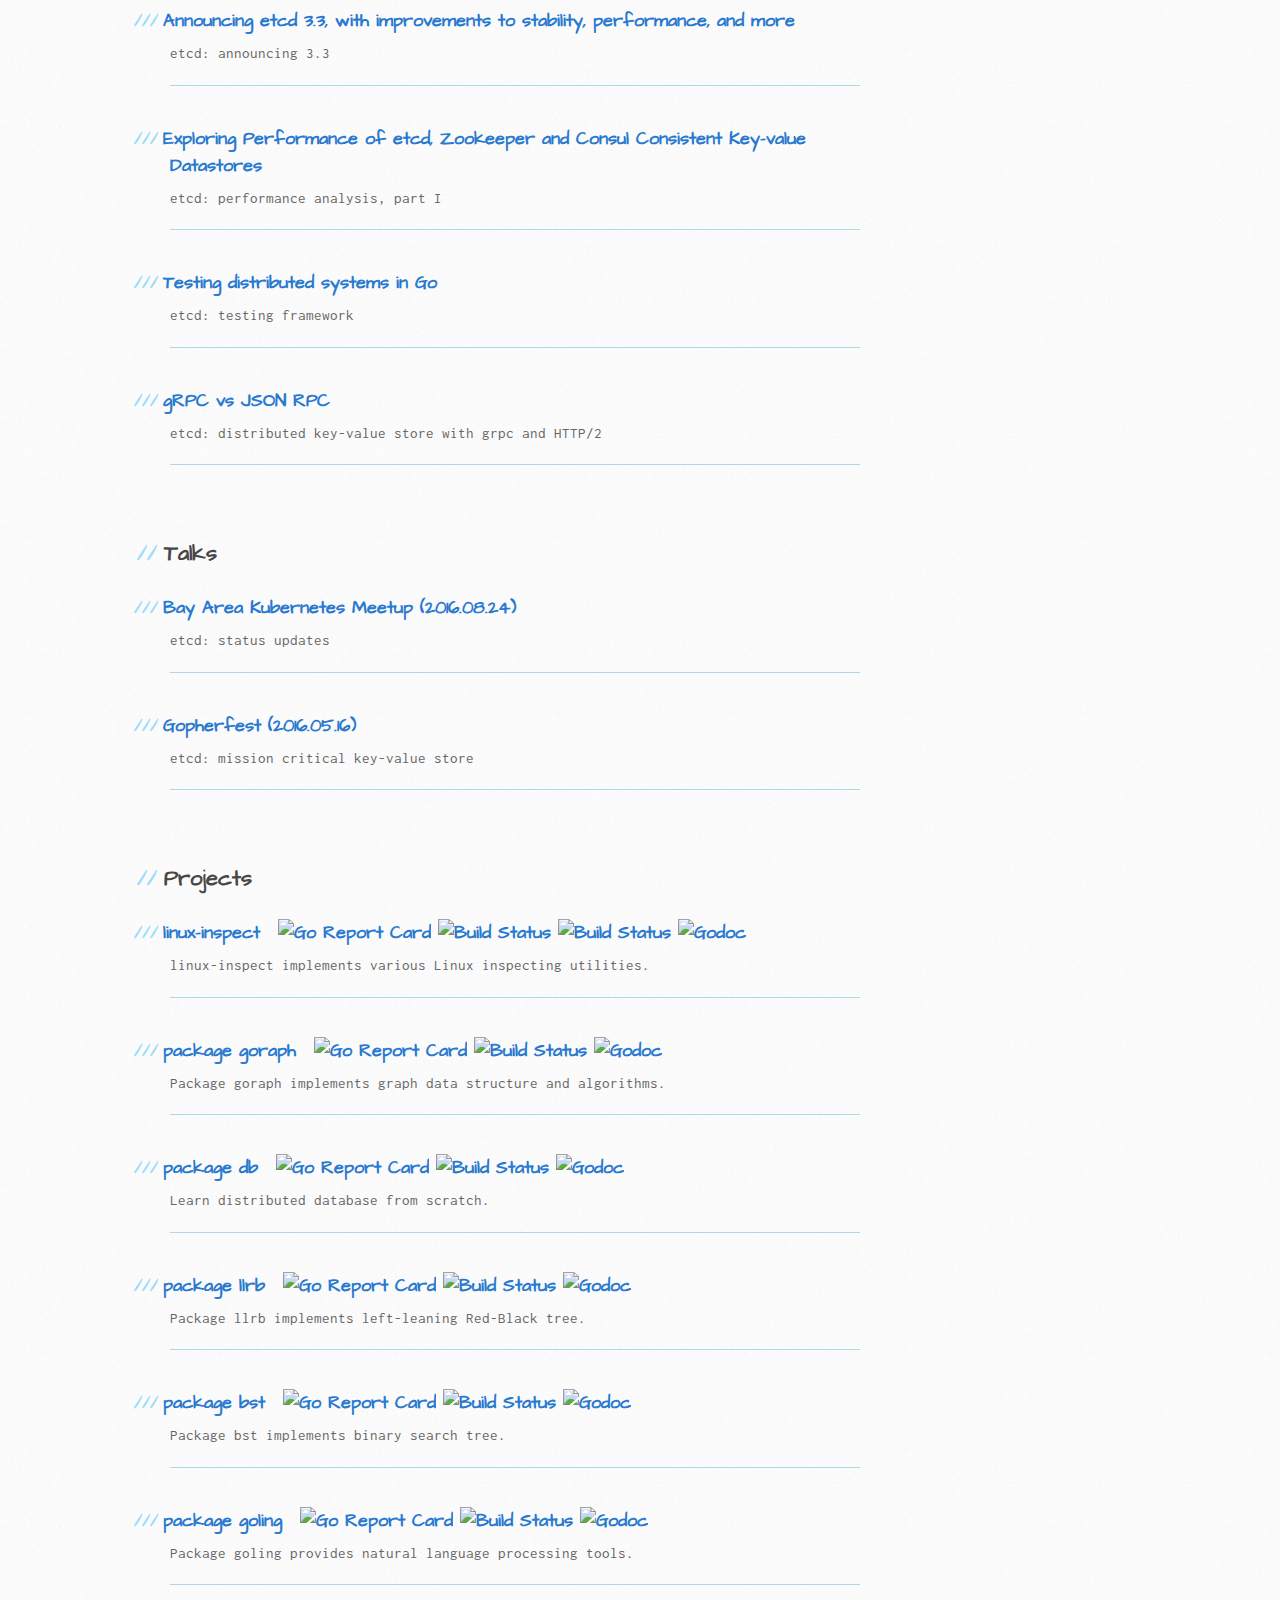
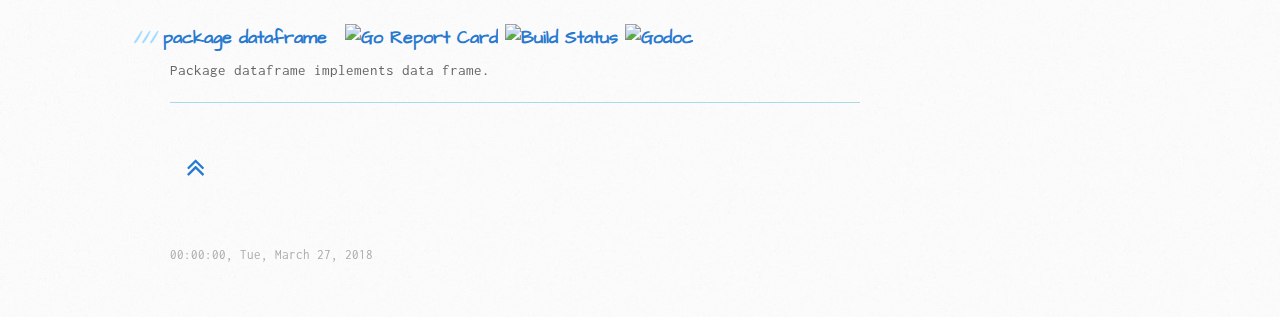
==== commit eb0319d5: "Gyuho Lee: Start!!!!!" ====
--- a/index.html
+++ b/index.html
@@ -235,6 +235,8 @@
 
                 <br>&thinsp;
                 <a href="#top"><i class="fa fa-angle-double-up fa-2x"></i></a>
+                <!-- No Compromise! -->
+                <footer>00:00:00, Tue, March 27, 2018</footer>
             </section>
             <aside id="sidebar">
                 <a href="https://github.com/gyuho" target="_blank"><i class="fa fa-github fa-2x"></i></a> &thinsp;
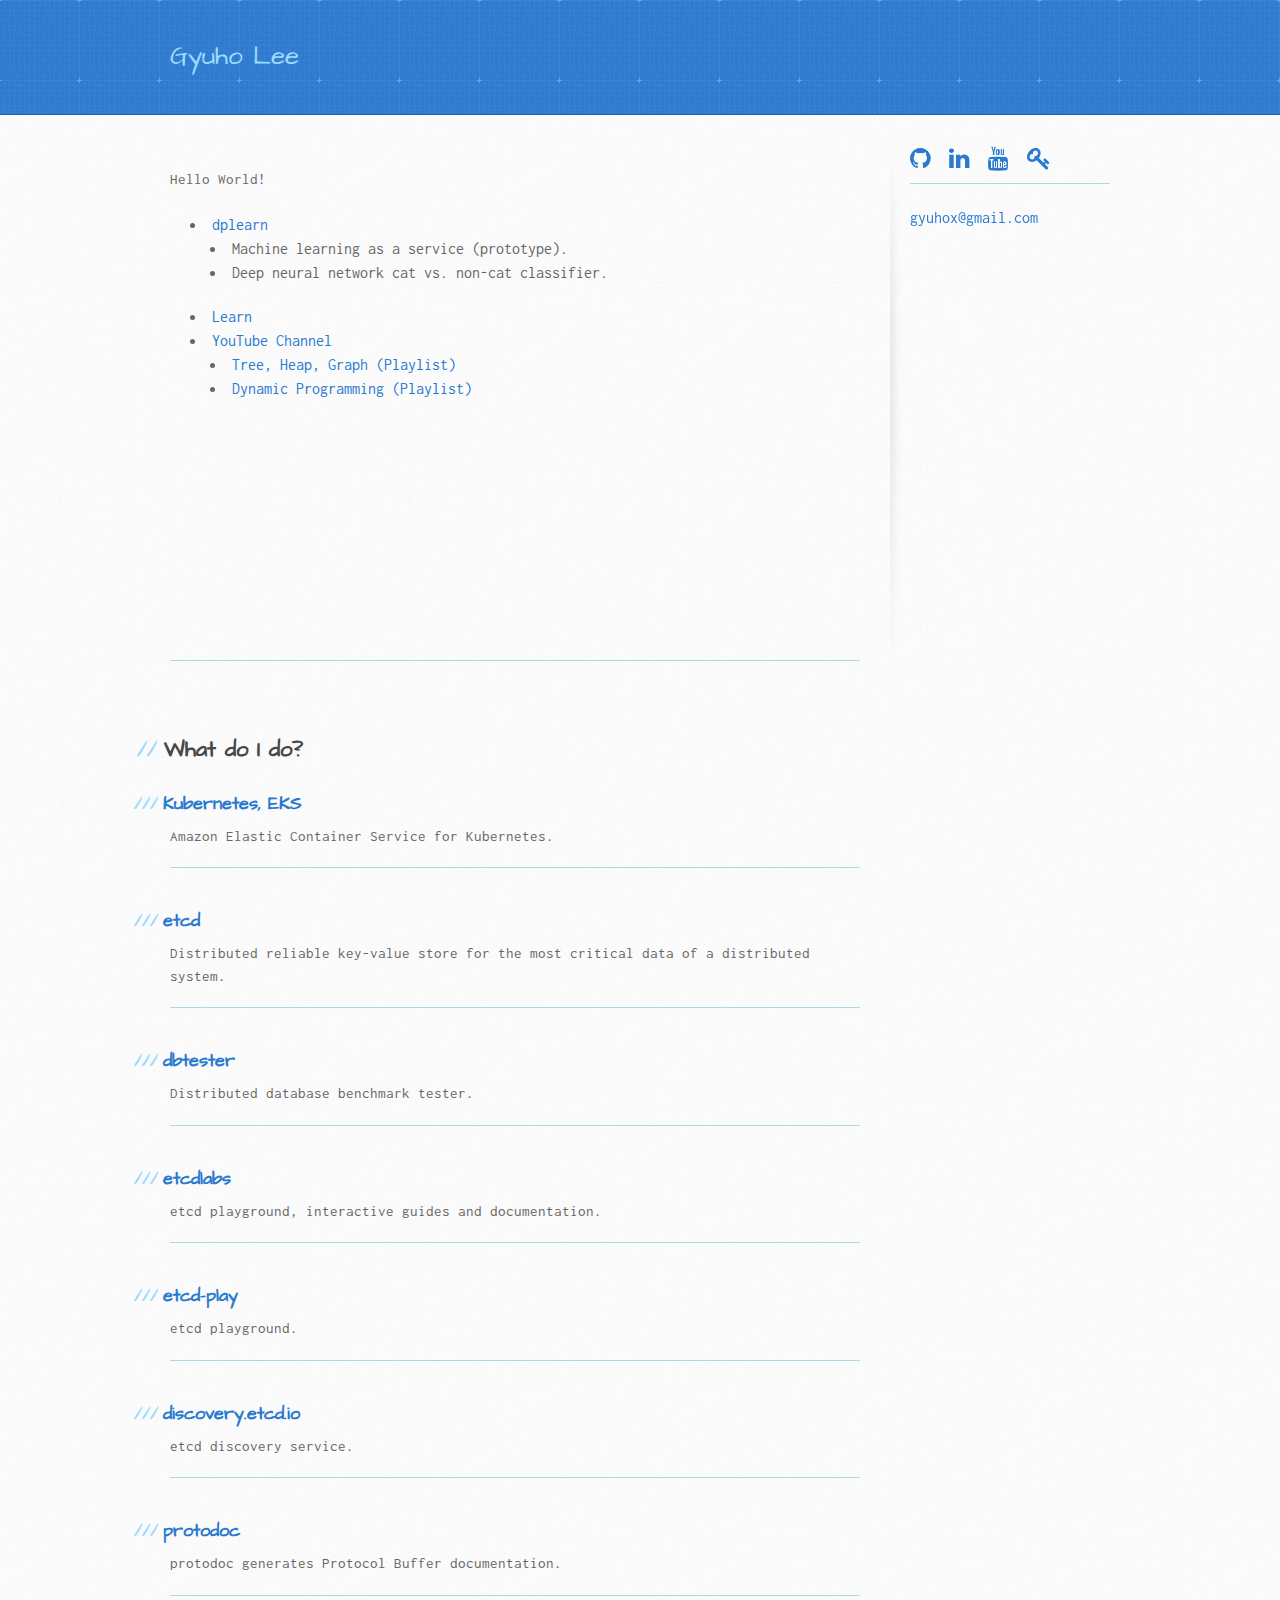
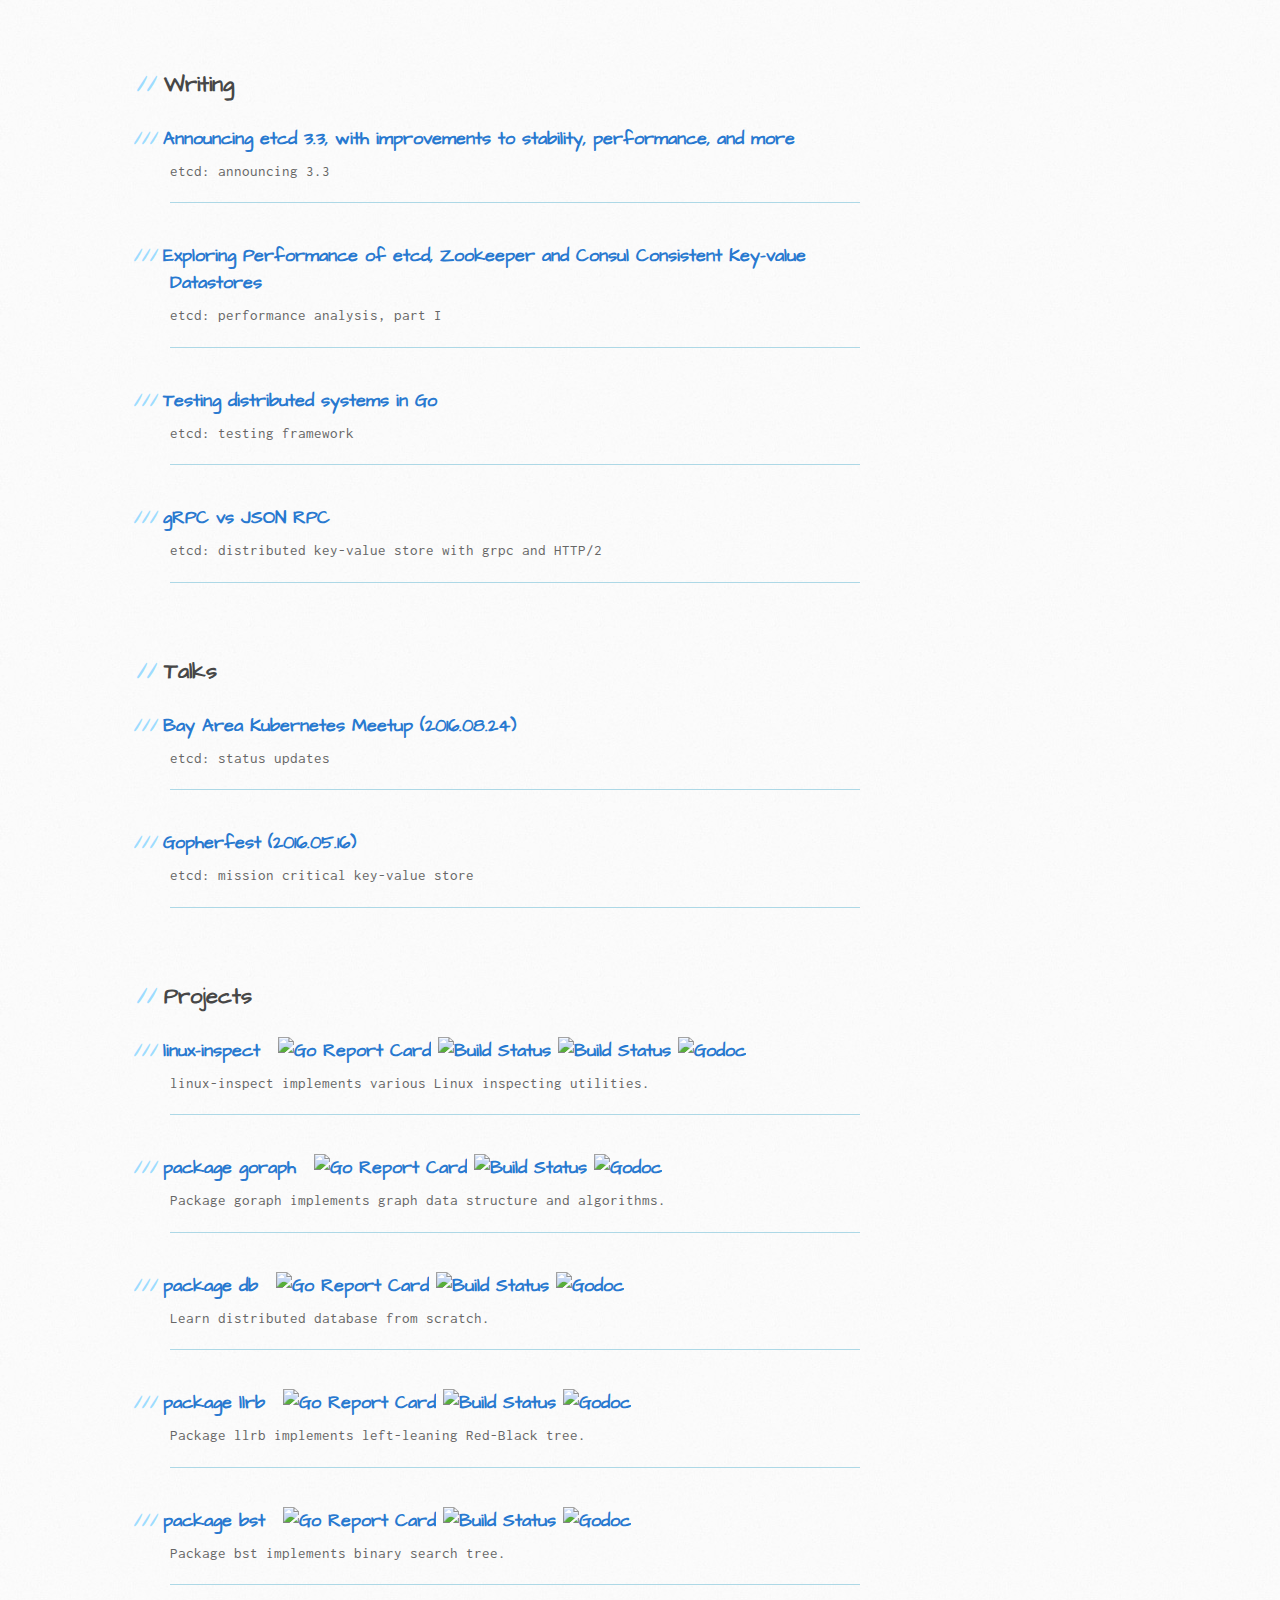
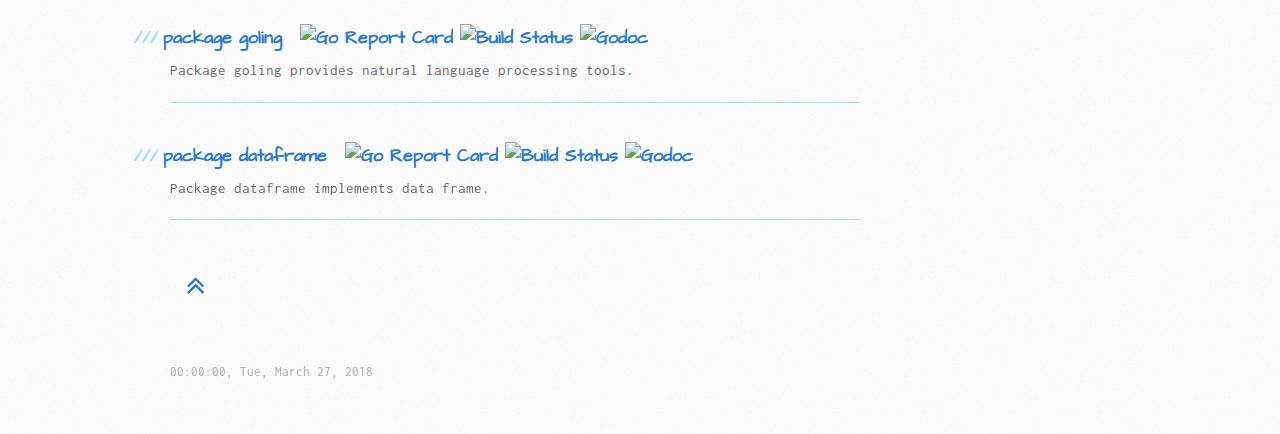
==== commit 6f3606af: "Amazon Elastic Container Service for Kubernetes" ====
--- a/index.html
+++ b/index.html
@@ -113,6 +113,11 @@
 
                 <br><br>
                 <h2>What do I do?</h2>
+                <h3 class="thetitle"><a href="https://aws.amazon.com/eks" target="_blank">Kubernetes, EKS</a> &thinsp;
+                </h3>
+                <p>Amazon Elastic Container Service for Kubernetes.</p>
+                <hr>
+
                 <h3 class="thetitle"><a href="https://github.com/coreos/etcd" target="_blank">etcd</a> &thinsp;
                 </h3>
                 <p>Distributed reliable key-value store for the most critical data of a distributed system.</p>
